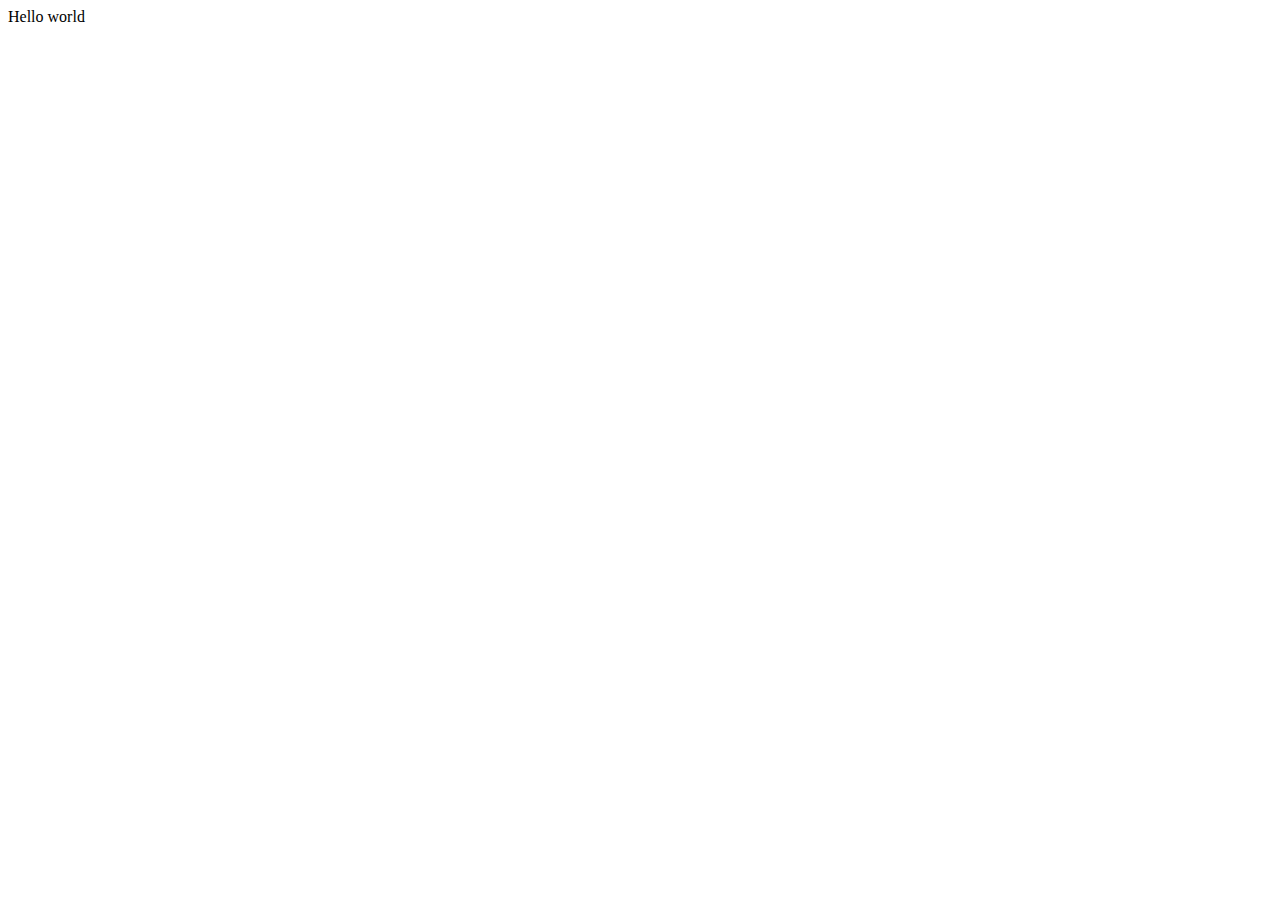
==== index.html @ 73dac57d "First commit" ====
<!DOCTYPE <!DOCTYPE html>
<html>
<head>
    <meta charset="utf-8" />
    <meta http-equiv="X-UA-Compatible" content="IE=edge">
    <title>our webpage</title>
    <meta name="viewport" content="width=device-width, initial-scale=1">
    <link rel="stylesheet" type="text/css" media="screen" href="main.css" />
    <script src="main.js"></script>
</head>
<body>
    <P>Hello world</P>
</body>
</html>
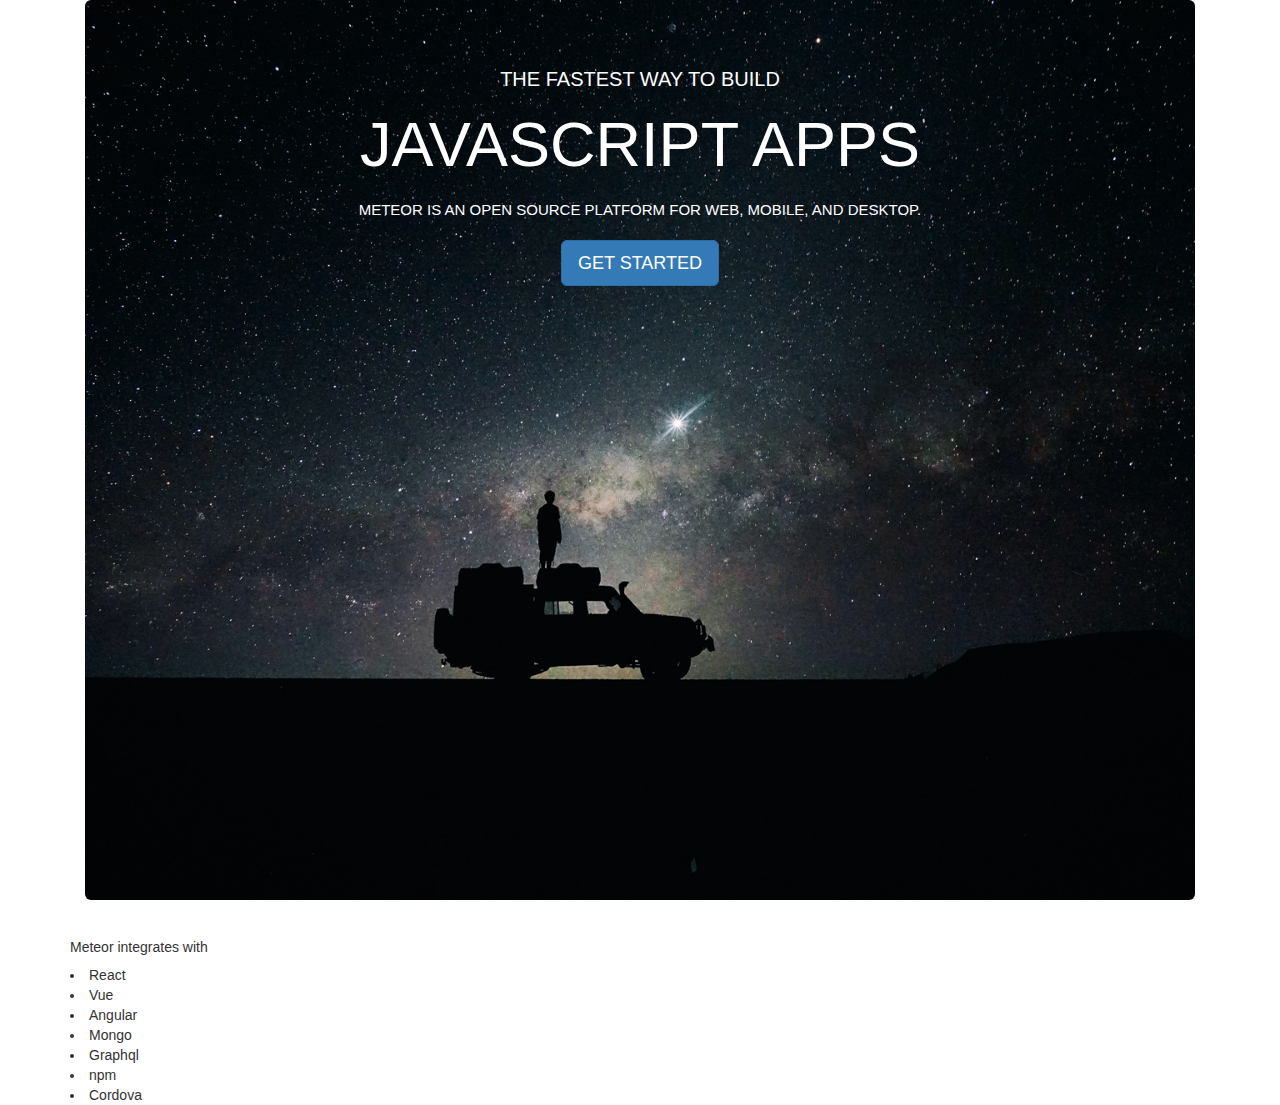
==== commit a8e1a2eb: "12:50" ====
--- a/index.html
+++ b/index.html
@@ -1,14 +1,69 @@
 <!DOCTYPE <!DOCTYPE html>
 <html>
+
 <head>
     <meta charset="utf-8" />
     <meta http-equiv="X-UA-Compatible" content="IE=edge">
     <title>our webpage</title>
     <meta name="viewport" content="width=device-width, initial-scale=1">
-    <link rel="stylesheet" type="text/css" media="screen" href="main.css" />
-    <script src="main.js"></script>
+    <link href="//maxcdn.bootstrapcdn.com/bootstrap/3.3.0/css/bootstrap.min.css" rel="stylesheet" id="bootstrap-css">
+    <script src="//maxcdn.bootstrapcdn.com/bootstrap/3.3.0/js/bootstrap.min.js"></script>
+    <script src="//code.jquery.com/jquery-1.11.1.min.js"></script>
+    <link rel="stylesheet" type="text/css" media="screen" href="/CSS/style.css" />
+    <script src="/Js/main.js"></script>
+
 </head>
+
 <body>
-    <P>Hello world</P>
+    <div class="content-page">
+        <div class="container-home">
+            <div class="container">
+                <div class="col-lg-12">
+                    <div class="jumbotron">
+                        <h2>The fastest way to build</h2>
+                        <h1 class="display-4">Javascript apps</h1>
+                        <p class="lead">Meteor is an open source platform for
+                            web, mobile, and desktop.</p>
+                        <p class="lead">
+                            <a class="btn btn-primary btn-lg" href="#" role="button">Get started</a>
+                        </p>
+                    </div>
+                </div>
+            </div>
+            <div class="container">
+                <div class="opensource">
+                    <h5>Meteor integrates with</h5>
+                    <nav>
+                        <li id="react">React</li>
+                        <li id="vue">Vue</li>
+                        <li id="angular">Angular</li>
+                        <li id="mongo">Mongo</li>
+                        <li id="graphql">Graphql</li>
+                        <li id="npm">npm</li>
+                        <li id="cordova">Cordova</li>
+                    </nav>
+                </div>
+            </div>
+
+
+
+
+
+
+
+
+
+
+
+        </div>
+    </div>
+
+
+
+
+
+
+
 </body>
+
 </html>--- a/CSS/style.css
+++ b/CSS/style.css
@@ -0,0 +1,43 @@
+/*Start of Jumbotron*/
+.jumbotron{
+    background: url('/Images/space.jpg');
+    background-size: cover;
+    background-position: center;
+    height: 100vh; 
+}
+.jumbotron 
+h1,
+h2,
+p{
+    text-align: center;
+}
+.jumbotron h2{
+    margin-top: 20px;
+    color: white;
+    font-size: 20px;
+    text-transform: uppercase;
+}
+.jumbotron h1{
+    margin-top: 20px;
+    color:white;
+    text-transform: uppercase;
+}
+.jumbotron p{
+    margin-top: 20px;
+    color: white;
+    font-size: 15px;
+    text-transform: uppercase;
+}
+
+/*End of Jumbotron*/
+
+/*start of meteor integration*/
+
+.opensource{
+    display: inline-block;
+    width: 100%;
+}
+
+
+
+/*end of meteor integration*/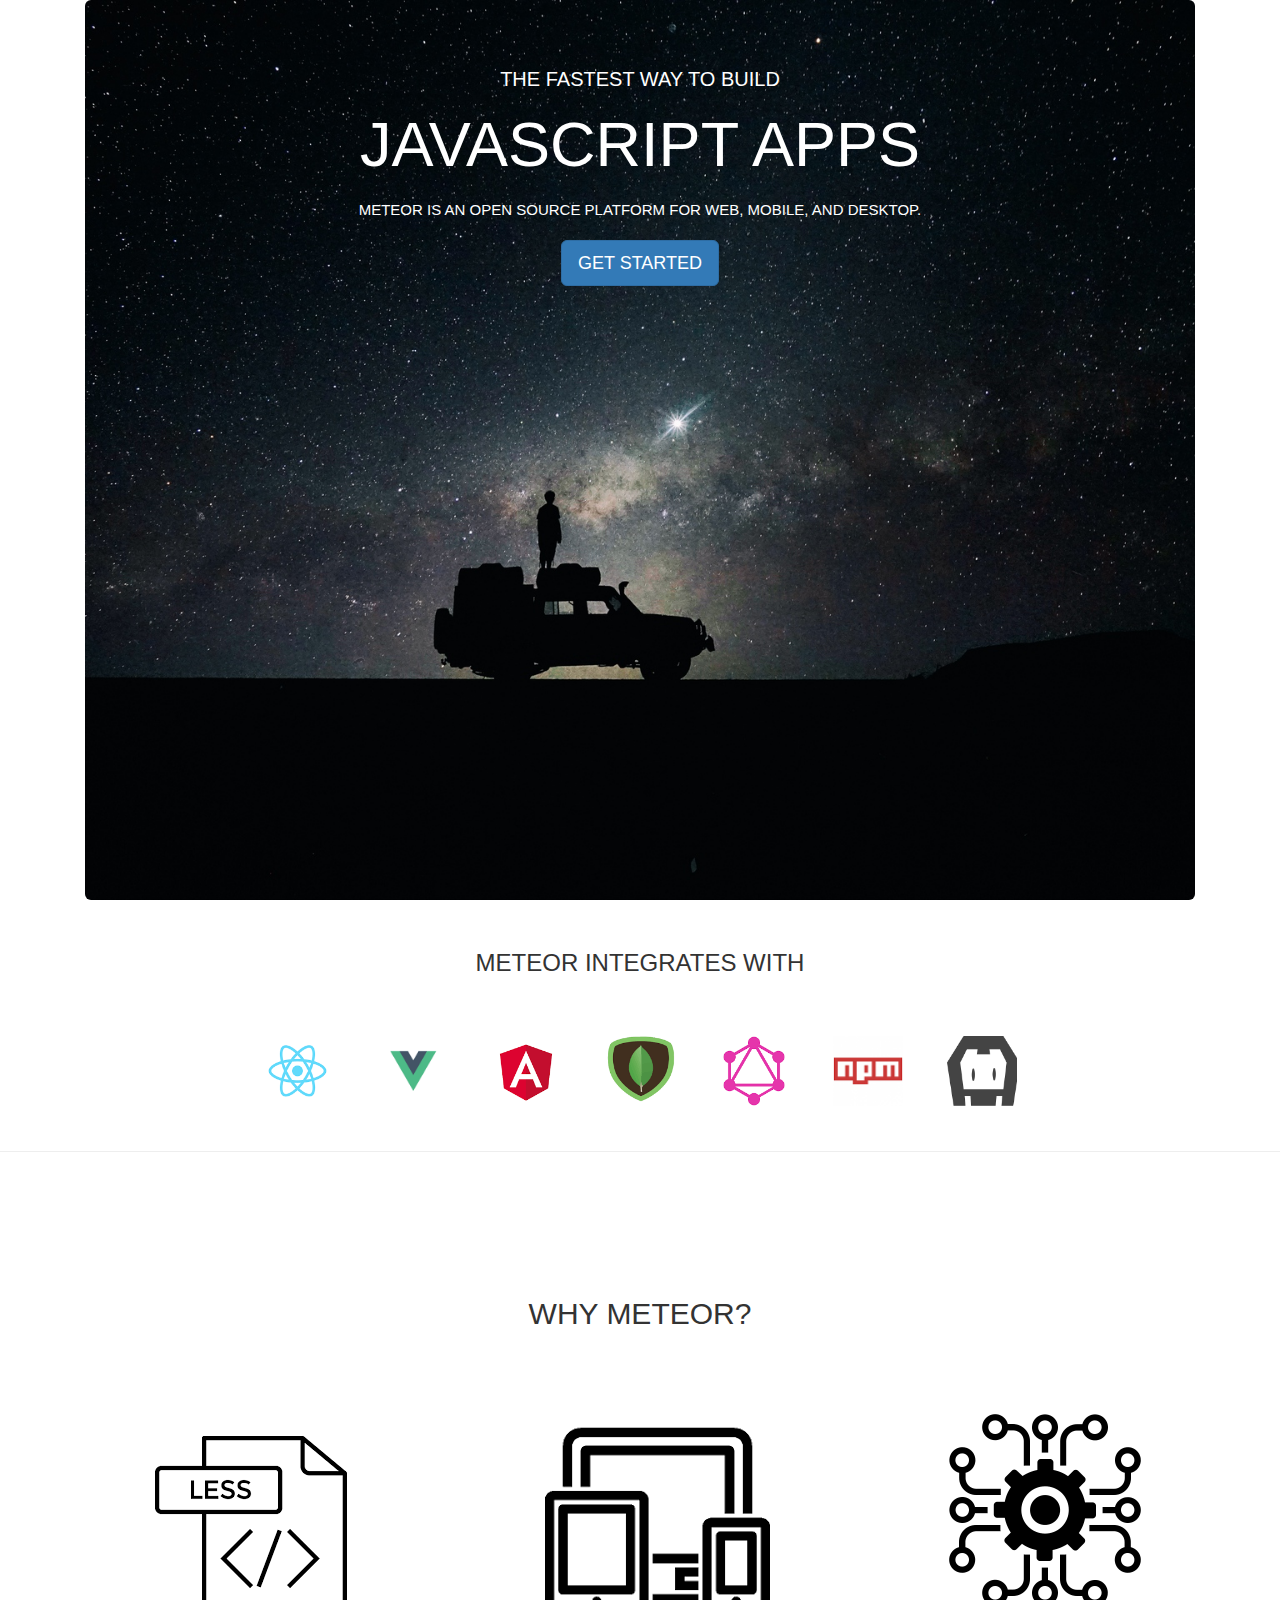
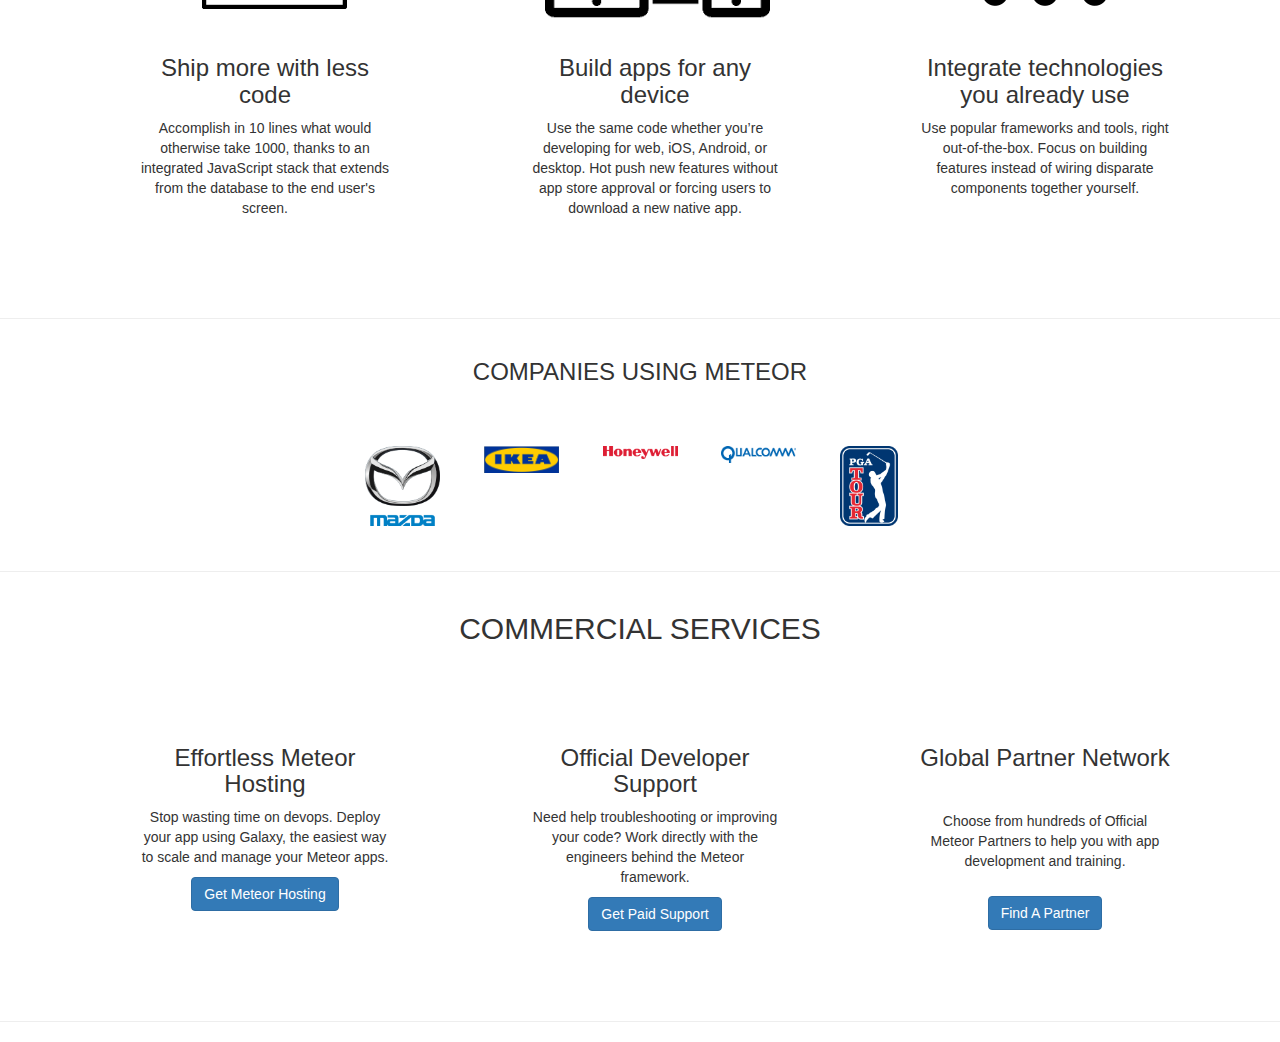
==== commit c4268c4b: "4:00" ====
--- a/index.html
+++ b/index.html
@@ -32,21 +32,116 @@
             </div>
             <div class="container">
                 <div class="opensource">
-                    <h5>Meteor integrates with</h5>
+                    <h3>Meteor integrates with</h3>
                     <nav>
-                        <li id="react">React</li>
-                        <li id="vue">Vue</li>
-                        <li id="angular">Angular</li>
-                        <li id="mongo">Mongo</li>
-                        <li id="graphql">Graphql</li>
-                        <li id="npm">npm</li>
-                        <li id="cordova">Cordova</li>
+                        <li class="react"></li>
+                        <li class="vue"></li>
+                        <li class="angular"></li>
+                        <li class="mongo"></li>
+                        <li class="graphql"></li>
+                        <li class="npm"></li>
+                        <li class="cordova"></li>
                     </nav>
                 </div>
             </div>
+            <hr>
+            <div class="container">
 
+                <div class="whym">
+                    <h2>Why meteor?</h2>
+                    <div class="row">
+                        <div class="col-lg-4 hey1">
+                            <div class="card" style="width: 18rem;">
+                                <img class="card-img-top" src="/Images/less.png" alt="Card image cap">
+                                <div class="card-body">
+                                    <h3 class="card-title">Ship more with less code</h3>
+                                    <p class="card-text">Accomplish in 10 lines what would otherwise take 1000, thanks
+                                        to an integrated JavaScript stack that extends from the database to the end
+                                        user's screen.</p>
+                                </div>
+                            </div>
+                        </div>
+                        <div class="col-lg-4 hey2">
+                            <div class="card" style="width: 18rem;">
+                                <img class="card-img-top" src="/Images/anydevice.png" alt="Card image cap">
+                                <div class="card-body">
+                                    <h3 class="card-title">Build apps for any device</h3>
+                                    <p class="card-text">Use the same code whether you’re developing for web, iOS,
+                                        Android, or desktop. Hot push new features without app store approval or
+                                        forcing users to download a new native app.</p>
+                                </div>
+                            </div>
+                        </div>
+                        <div class="col-lg-4 hey3">
+                            <div class="card" style="width: 18rem;">
+                                <img class="card-img-top" src="/Images/integration.png" alt="Card image cap">
+                                <div class="card-body">
+                                    <h3 class="card-title">Integrate technologies you already use</h3>
+                                    <p class="card-text">Use popular frameworks and tools, right out-of-the-box. Focus
+                                        on building features instead of wiring disparate components together yourself.</p>
+                                </div>
+                            </div>
+                        </div>
 
+                    </div>
+                </div>
+            </div>
+            <hr>
+            <div class="container">
+                <div class="opensource2">
+                    <h3>COMPANIES USING METEOR</h3>
+                    <nav>
+                        <li class="mazda"></li>
+                        <li class="ikea"></li>
+                        <li class="honeywell"></li>
+                        <li class="qualcomm"></li>
+                        <li class="pga"></li>
+                    </nav>
+                </div>
+            </div>
+            <hr>
+            <div class="container">
+                <div class="cs">
+                    <h2>COMMERCIAL SERVICES</h2>
+                    <div class="row">
+                        <div class="col-lg-4 hello1">
+                            <div class="card" style="width: 18rem;">
+                                
+                                <div class="card-body">
+                                    <h3 class="card-title">Effortless Meteor Hosting</h3>
+                                    <p class="card-text">Stop wasting time on devops. Deploy your app using Galaxy, the easiest way to scale and manage your Meteor apps.</p>
+                                        <a href="#" class="btn btn-primary">Get Meteor Hosting</a>
+                                </div>
+                            </div>
+                        </div>
+                        <div class="col-lg-4 hello2">
+                            <div class="card" style="width: 18rem;">
+                                
+                                <div class="card-body">
+                                    <h3 class="card-title">Official Developer Support</h3>
+                                    <p class="card-text">Need help troubleshooting or improving your code? Work directly with the engineers behind the Meteor framework.</p>
+                                        <a href="#" class="btn btn-primary">Get Paid Support</a>
+                                </div>
+                            </div>
+                        </div>
+                        <div class="col-lg-4 hello3">
+                            <div class="card" style="width: 18rem;">
+                                
+                                <div class="card-body">
+                                    <h3 class="card-title">Global Partner Network</h3>
+                                    <p class="card-text">Choose from hundreds of Official Meteor Partners to help you with app development and training.</p>
+                                        <a href="#" class="btn btn-primary">Find A Partner</a>
+                                </div>
+                            </div>
+                        </div>
 
+                    </div>
+                </div>
+            </div>
+
+            <hr>
+
+            
 
 
 
--- a/CSS/style.css
+++ b/CSS/style.css
@@ -33,11 +33,151 @@
 
 /*start of meteor integration*/
 
-.opensource{
+.opensource h3{
+    text-align: center;
+    margin-bottom: 40px;
+    text-transform: uppercase;
+}
+.opensource nav{
+    text-align: center;
+}
+.opensource nav li{
     display: inline-block;
-    width: 100%;
+    width: 70px;
+    height: 70px;
+    background-repeat: no-repeat;
+    background-size: cover;
+    background-position: center;
+    margin: 20px;
+}
+
+.opensource nav li.react{
+    background: url(/Images/react.png);
+    background-size: cover;
+    background-position-x: -15px;
+}
+.opensource nav li.vue{
+    background: url(/Images/vue.png);
+    background-size: cover;
+}
+.opensource nav li.angular{
+    background: url(/Images/angular.png);
+    background-size: cover;
+}
+.opensource nav li.mongo{
+    background: url(/Images/mongo.png);
+    background-size: cover;
+    background-position-x: -15px;
+}
+.opensource nav li.graphql{
+    background: url(/Images/graphql.png);
+    background-size: cover;
+}
+.opensource nav li.npm{
+    background: url(/Images/npm.png);
+    background-size: cover;
+}
+.opensource nav li.cordova{
+    background: url(/Images/cordova.png);
+    background-size: cover;
 }
 
 
 
-/*end of meteor integration*/+/*end of meteor integration*/
+
+/*start of why meteor*/
+.whym h2{
+    text-transform: uppercase;
+    margin-top: 125px;
+}
+.col-lg-4{
+    width: 250px;
+    margin: 70px;
+}
+.card-body{
+    width: 250px;
+}
+.hey3 h3{
+    margin-top: 45px;
+
+}
+.hey3 img{
+    padding-left: 25px; 
+}
+.hey2 img{
+    padding-left: 15px; 
+}
+.card-title{
+    text-align: center;
+}
+/*end of why meteor*/
+
+
+/*start of companies using meteor*/
+
+.opensource2 h3{
+    text-align: center;
+    margin-bottom: 40px;
+    text-transform: uppercase;
+}
+.opensource2 nav{
+    text-align: center;
+}
+.opensource2 nav li{
+    display: inline-block;
+    width: 75px;
+    height: 80px;
+    background-repeat: no-repeat;
+    background-size: cover;
+    background-position: center;
+    margin: 20px;
+}
+
+.opensource2 nav li.mazda{
+    background: url(/Images/icon-mazda.png);
+    background-size: contain;
+    background-repeat: no-repeat;
+}
+.opensource2 nav li.ikea{
+    background: url(/Images/icon-ikea.png);
+    background-size: contain;
+    background-repeat: no-repeat;
+}
+.opensource2 nav li.honeywell{
+    background: url(/Images/icon-honeywell.png);
+    background-size: contain;
+    background-repeat: no-repeat;
+}
+.opensource2 nav li.qualcomm{
+    background: url(/Images/icon-qualco.png);
+    background-size: contain;
+    background-repeat: no-repeat;
+}
+.opensource2 nav li.pga{
+    background: url(/Images/icon-tour.png);
+    background-size: contain;
+    background-repeat: no-repeat;
+}
+
+
+/*end of companies using meteor*/
+
+
+/*start of commercial services*/
+.hello1{
+    text-align: center;
+}
+.hello2{
+    text-align: center;
+}
+.hello3{
+    text-align: center;
+}
+.hello3 .card-text{
+    margin-top: 40px;
+}
+.hello3 a{
+    margin-top: 15px;
+}
+/*start of commercial services*/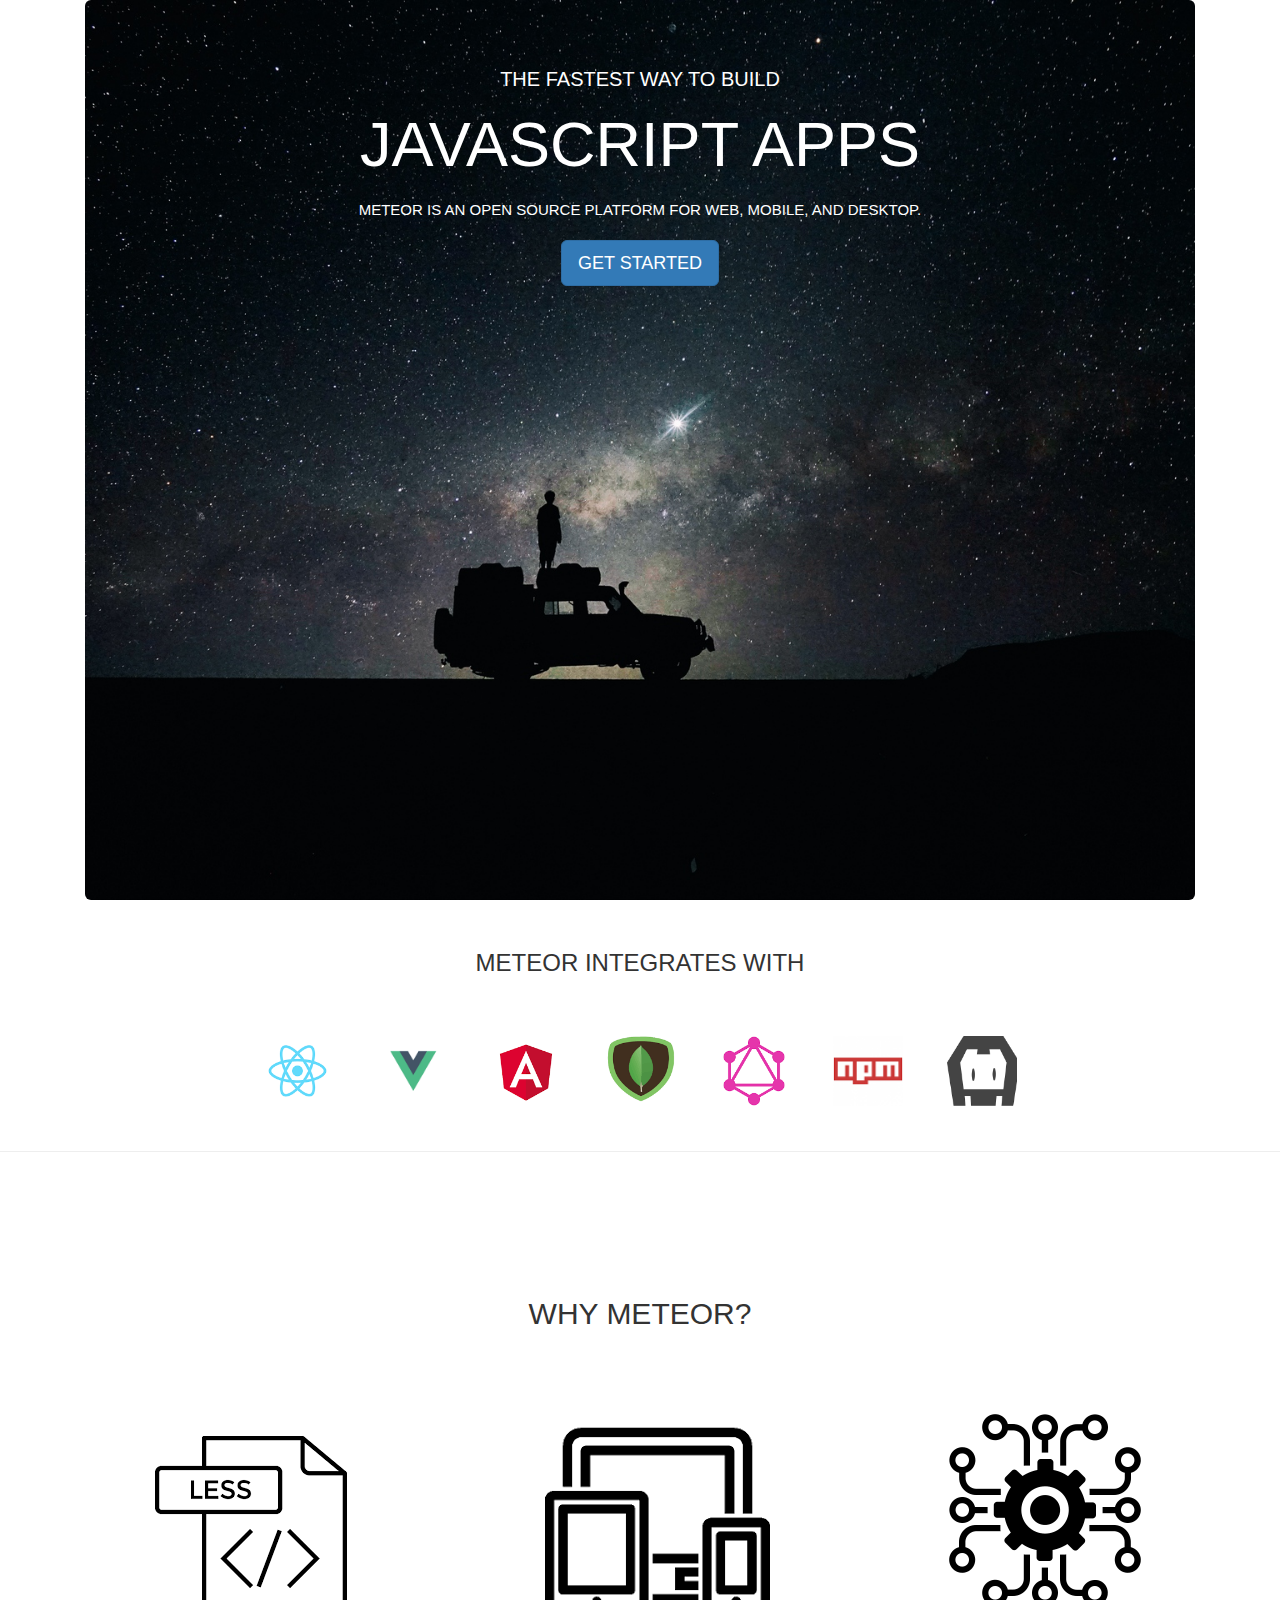
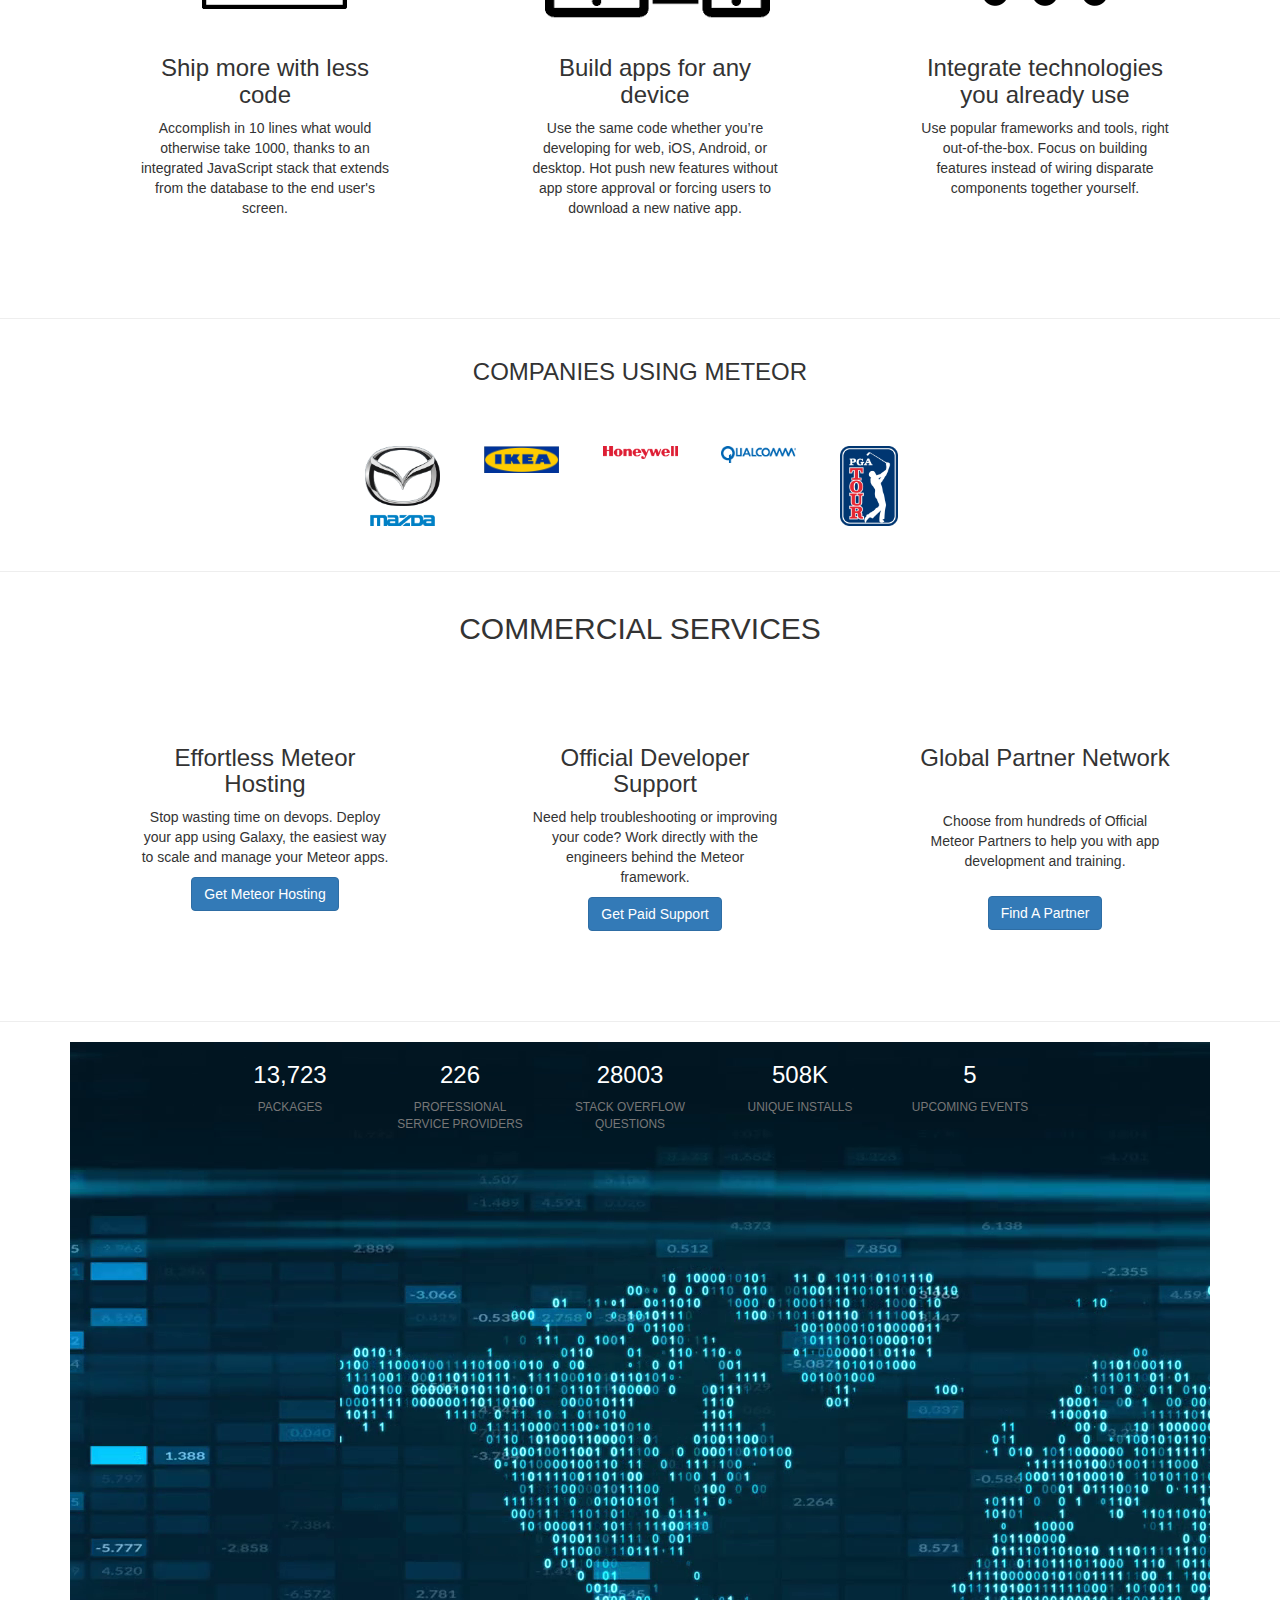
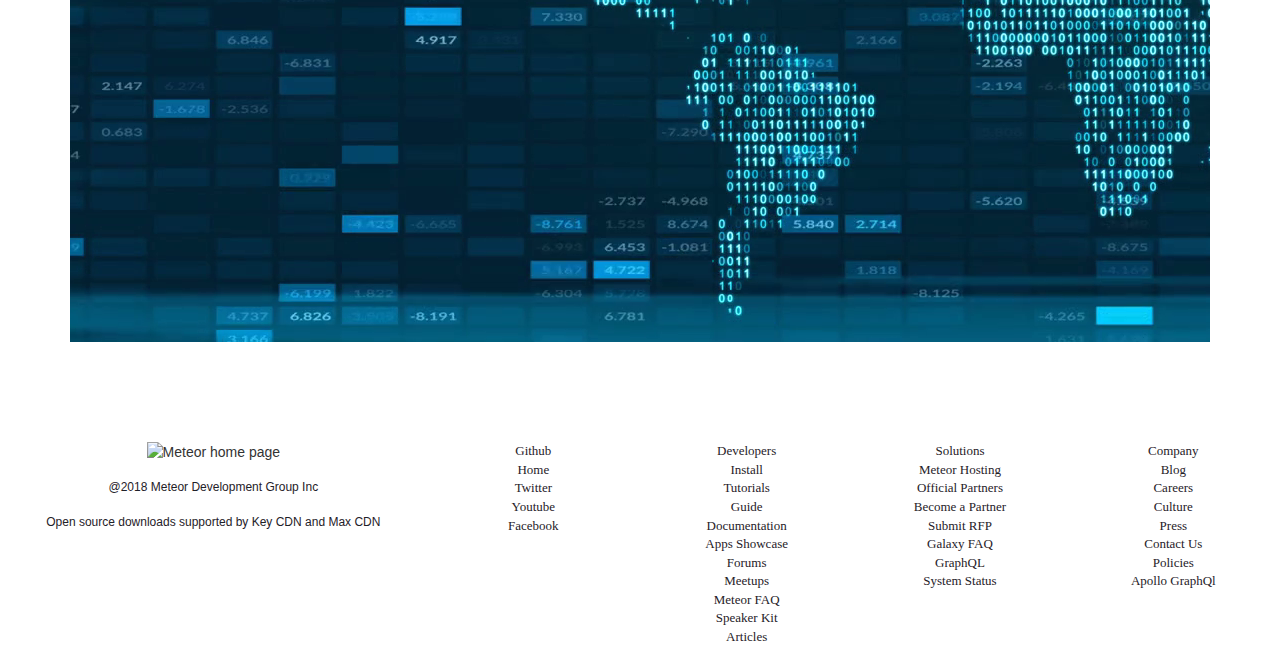
==== commit f20335e4: "footer" ====
--- a/index.html
+++ b/index.html
@@ -106,31 +106,34 @@
                     <div class="row">
                         <div class="col-lg-4 hello1">
                             <div class="card" style="width: 18rem;">
-                                
+
                                 <div class="card-body">
                                     <h3 class="card-title">Effortless Meteor Hosting</h3>
-                                    <p class="card-text">Stop wasting time on devops. Deploy your app using Galaxy, the easiest way to scale and manage your Meteor apps.</p>
-                                        <a href="#" class="btn btn-primary">Get Meteor Hosting</a>
+                                    <p class="card-text">Stop wasting time on devops. Deploy your app using Galaxy, the
+                                        easiest way to scale and manage your Meteor apps.</p>
+                                    <a href="#" class="btn btn-primary">Get Meteor Hosting</a>
                                 </div>
                             </div>
                         </div>
                         <div class="col-lg-4 hello2">
                             <div class="card" style="width: 18rem;">
-                                
+
                                 <div class="card-body">
                                     <h3 class="card-title">Official Developer Support</h3>
-                                    <p class="card-text">Need help troubleshooting or improving your code? Work directly with the engineers behind the Meteor framework.</p>
-                                        <a href="#" class="btn btn-primary">Get Paid Support</a>
+                                    <p class="card-text">Need help troubleshooting or improving your code? Work
+                                        directly with the engineers behind the Meteor framework.</p>
+                                    <a href="#" class="btn btn-primary">Get Paid Support</a>
                                 </div>
                             </div>
                         </div>
                         <div class="col-lg-4 hello3">
                             <div class="card" style="width: 18rem;">
-                                
+
                                 <div class="card-body">
                                     <h3 class="card-title">Global Partner Network</h3>
-                                    <p class="card-text">Choose from hundreds of Official Meteor Partners to help you with app development and training.</p>
-                                        <a href="#" class="btn btn-primary">Find A Partner</a>
+                                    <p class="card-text">Choose from hundreds of Official Meteor Partners to help you
+                                        with app development and training.</p>
+                                    <a href="#" class="btn btn-primary">Find A Partner</a>
                                 </div>
                             </div>
                         </div>
@@ -141,7 +144,38 @@
 
             <hr>
 
-            
+
+            <div class="container">
+                <div class="stat">
+                    <div class="row">
+                        <div class="col-lg-2">
+                            <h3>13,723</h3>
+                            <p><small class="text-muted">PACKAGES</small></p>
+                        </div>
+
+                        <div class="col-lg-2">
+                            <h3>226</h3>
+                            <p><small class="text-muted">PROFESSIONAL SERVICE PROVIDERS</small></p>
+                        </div>
+                        
+                        <div class="col-lg-2">
+                            <h3>28003</h3>
+                            <p><small class="text-muted">STACK OVERFLOW QUESTIONS</small></p>
+                        </div>
+                        
+                        <div class="col-lg-2">
+                            <h3>508K</h3>
+                            <p><small class="text-muted">UNIQUE INSTALLS</small></p>
+                        </div>
+                        
+                        <div class="col-lg-2">
+                            <h3>5</h3>
+                            <p><small class="text-muted">UPCOMING EVENTS</small></p>
+                        </div>
+                    </div>
+                </div>
+            </div>
+
 
 
 
@@ -151,6 +185,196 @@
 
 
         </div>
+
+        <!-- Footer -->
+        <footer class="page-footer font-small blue pt-4 foothead">
+
+            <!-- Footer Links -->
+            <div class="container-fluid text-center text-md-left foot">
+
+                <!-- Grid row -->
+                <div class="row">
+
+                    <!-- Grid column -->
+
+                    <div class="col-md-4 mt-md-0 mt-5">
+                        <img src="https://d14jjfgstdxsoz.cloudfront.net/assets/logo-black.svg" alt="Meteor home page">
+                        <br>
+                        <!-- Content -->
+                        <span class="des">
+                            <br>
+                            @2018 Meteor Development Group Inc
+
+                            <br>
+                            <br>
+                            Open source downloads supported by
+                            <a href="#">Key CDN</a>
+                            and <a href="#">Max CDN</a>
+                        </span>
+                    </div>
+
+
+
+
+
+                    <!-- Grid column -->
+
+                    <!--<hr class="clearfix w-100 d-md-none pb-3">-->
+
+                    <!-- Grid column -->
+                    <div class="col-md-2 mb-md-0 mb-5">
+
+                        <!-- Links -->
+
+
+                        <ul class="list-unstyled">
+                            <li>
+                                <a href="#!">Github</a>
+                            </li>
+                            <li>
+                                <a href="#!">Home</a>
+                            </li>
+                            <li>
+                                <a href="#!">Twitter</a>
+                            </li>
+                            <li>
+                                <a href="#!">Youtube</a>
+                            </li>
+                            <li>
+                                <a href="#!">Facebook</a>
+                            </li>
+                        </ul>
+
+                    </div>
+                    <!-- Grid column -->
+                    <div class="col-md-2 mb-md-0 mb-5">
+                        <!-- Links -->
+
+
+                        <ul class="list-unstyled">
+                            <li>
+                                <a href="#!">Developers</a>
+                            </li>
+                            <li>
+                                <a href="#!">Install</a>
+                            </li>
+                            <li>
+                                <a href="#!">Tutorials</a>
+                            </li>
+                            <li>
+                                <a href="#!">Guide</a>
+                            </li>
+                            <li>
+                                <a href="#!">Documentation</a>
+                            </li>
+                            <li>
+                                <a href="#!">Apps Showcase</a>
+                            </li>
+                            <li>
+                                <a href="#!">Forums</a>
+                            </li>
+                            <li>
+                                <a href="#!">Meetups</a>
+                            </li>
+                            <li>
+                                <a href="#!">Meteor FAQ</a>
+                            </li>
+                            <li>
+                                <a href="#!">Speaker Kit</a>
+                            </li>
+                            <li>
+                                <a href="#!">Articles</a>
+                            </li>
+                        </ul>
+
+                    </div>
+                    <!-- Grid column -->
+
+                    <!-- Grid column -->
+                    <div class="col-md-2 mb-md-0 mb-5">
+
+                        <!-- Links -->
+
+
+                        <ul class="list-unstyled">
+                            <li>
+                                <a href="#!">Solutions</a>
+                            </li>
+                            <li>
+                                <a href="#!">Meteor Hosting</a>
+                            </li>
+                            <li>
+                                <a href="#!">Official Partners</a>
+                            </li>
+                            <li>
+                                <a href="#!">Become a Partner</a>
+                            </li>
+                            <li>
+                                <a href="#!">Submit RFP</a>
+                            </li>
+                            <li>
+                                <a href="#!">Galaxy FAQ</a>
+                            </li>
+                            <li>
+                                <a href="#!">GraphQL</a>
+                            </li>
+                            <li>
+                                <a href="#!">System Status</a>
+                            </li>
+                        </ul>
+
+                    </div>
+                    <!-- Grid column -->
+
+
+                    <!-- Grid column -->
+                    <div class="col-md-2 mb-md-0 mb-5">
+
+                        <!-- Links -->
+
+
+                        <ul class="list-unstyled">
+                            <li>
+                                <a href="#!">Company</a>
+                            </li>
+                            <li>
+                                <a href="#!">Blog</a>
+                            </li>
+                            <li>
+                                <a href="#!">Careers</a>
+                            </li>
+                            <li>
+                                <a href="#!">Culture</a>
+                            </li>
+                            <li>
+                                <a href="#!">Press</a>
+                            </li>
+                            <li>
+                                <a href="#!">Contact Us</a>
+                            </li>
+                            <li>
+                                <a href="#!">Policies</a>
+                            </li>
+                            <li>
+                                <a href="#!">Apollo GraphQl</a>
+                            </li>
+                        </ul>
+
+                    </div>
+                    <!-- Grid column -->
+
+                </div>
+                <!-- Grid row -->
+
+            </div>
+            <!-- Footer Links -->
+
+
+
+        </footer>
+        <!-- Footer -->
+
+
     </div>
 
 
@@ -158,7 +382,7 @@
 
 
 
-
+    <script src="https://cdnjs.cloudflare.com/ajax/libs/semantic-ui/2.4.1/semantic.min.js"></script>
 </body>
 
 </html>--- a/CSS/style.css
+++ b/CSS/style.css
@@ -180,4 +180,58 @@
 .hello3 a{
     margin-top: 15px;
 }
-/*start of commercial services*/+/*start of commercial services*/
+
+/*start of stats*/
+
+.stat{
+    background: url(/Images/world.png);
+    height: 100vh;
+}
+.col-lg-2{
+    text-align: center;
+    color: white;
+}
+.stat .row{
+    padding-left: 150px;
+}
+
+/*start of stats*/
+
+/*start of footer*/
+
+.foothead{
+    margin-top: 100px;
+}
+.list-unstyled{
+    font-size:13px;
+    text-decoration: none;
+    color:#1f2128;
+    text-decoration-color: currentColor;
+    text-decoration-line: none;
+    text-decoration-style: solid;
+    display: inline-block;
+    font-family: ProximaNovaT-thin;
+}
+
+.foot a{
+    color:#1f2128;
+}
+.foot a:hover{
+    color:#de4f4f;
+    text-decoration: none;
+}
+
+     
+
+.des{
+    font-size: 12px;
+    display:inline-block;
+    color:#1f2128;
+    
+}
+.first img{
+    width:120px;
+}
+
+/*end of footer*/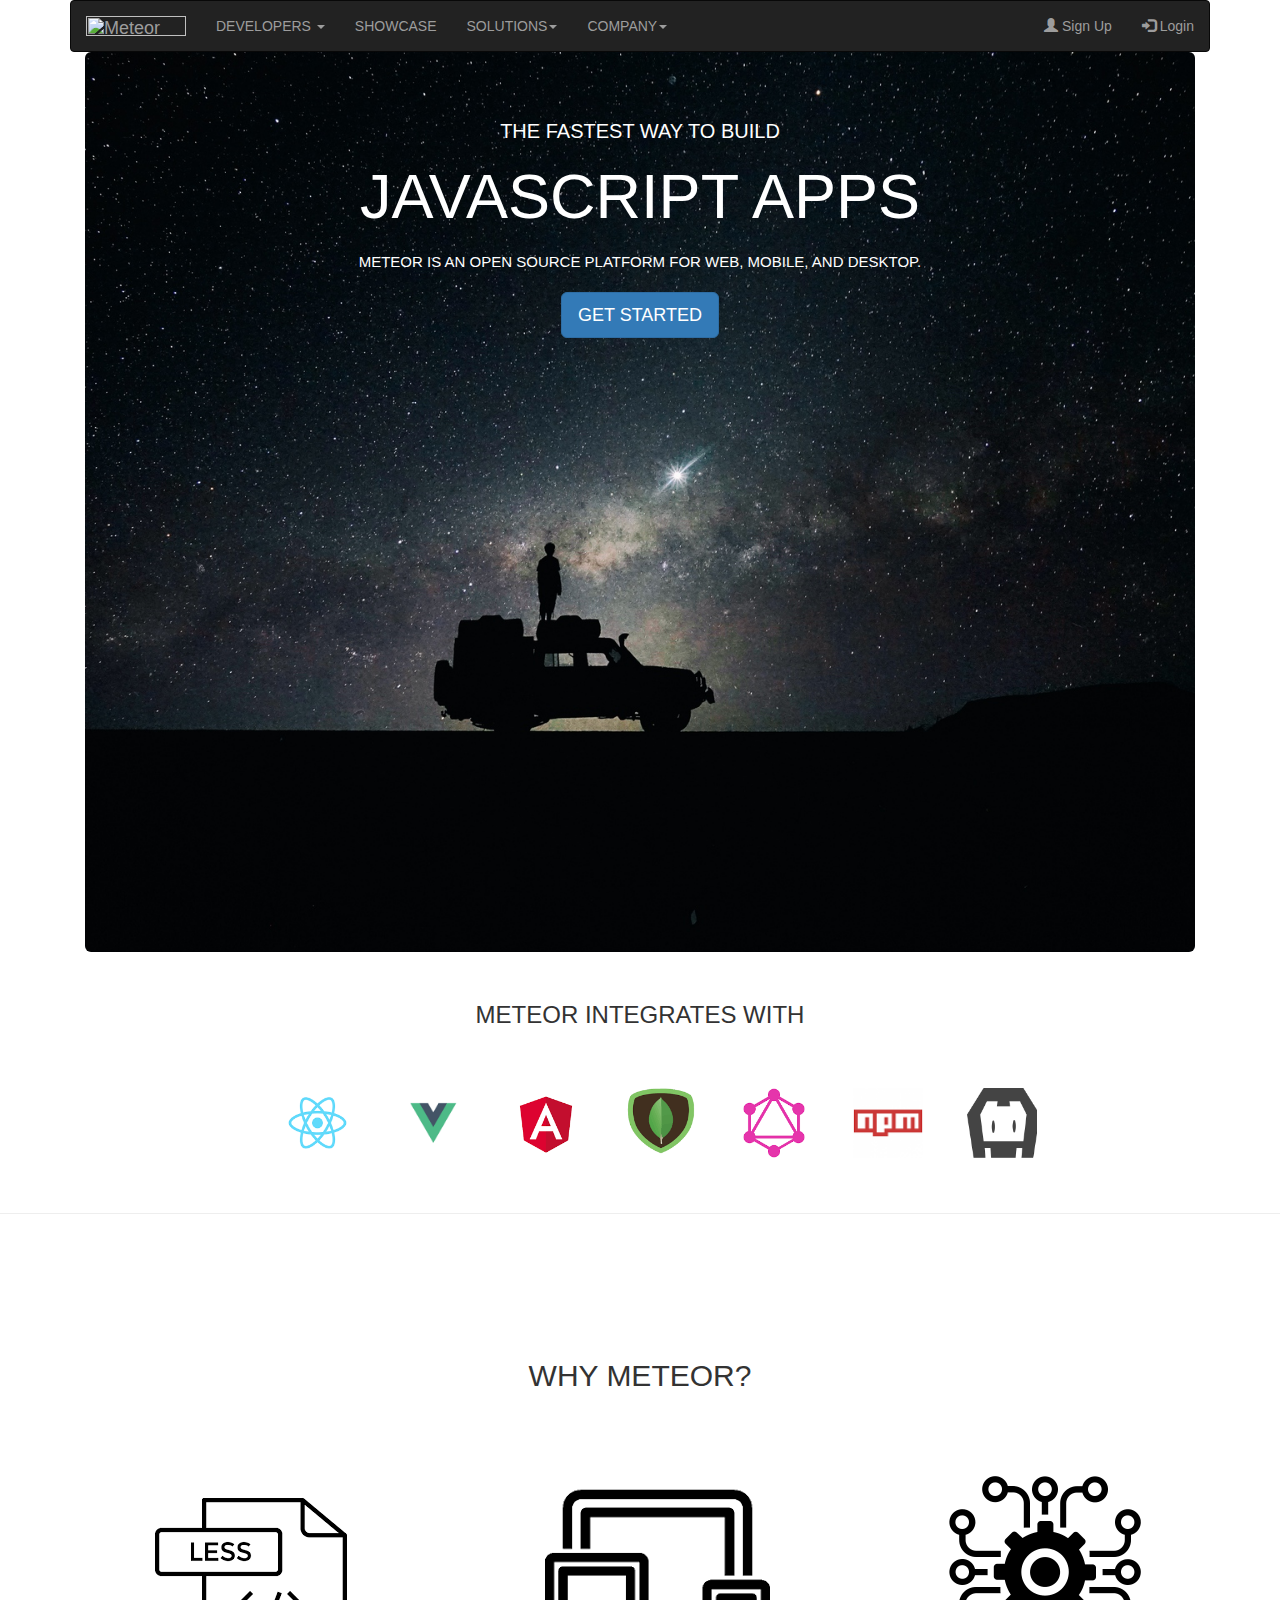
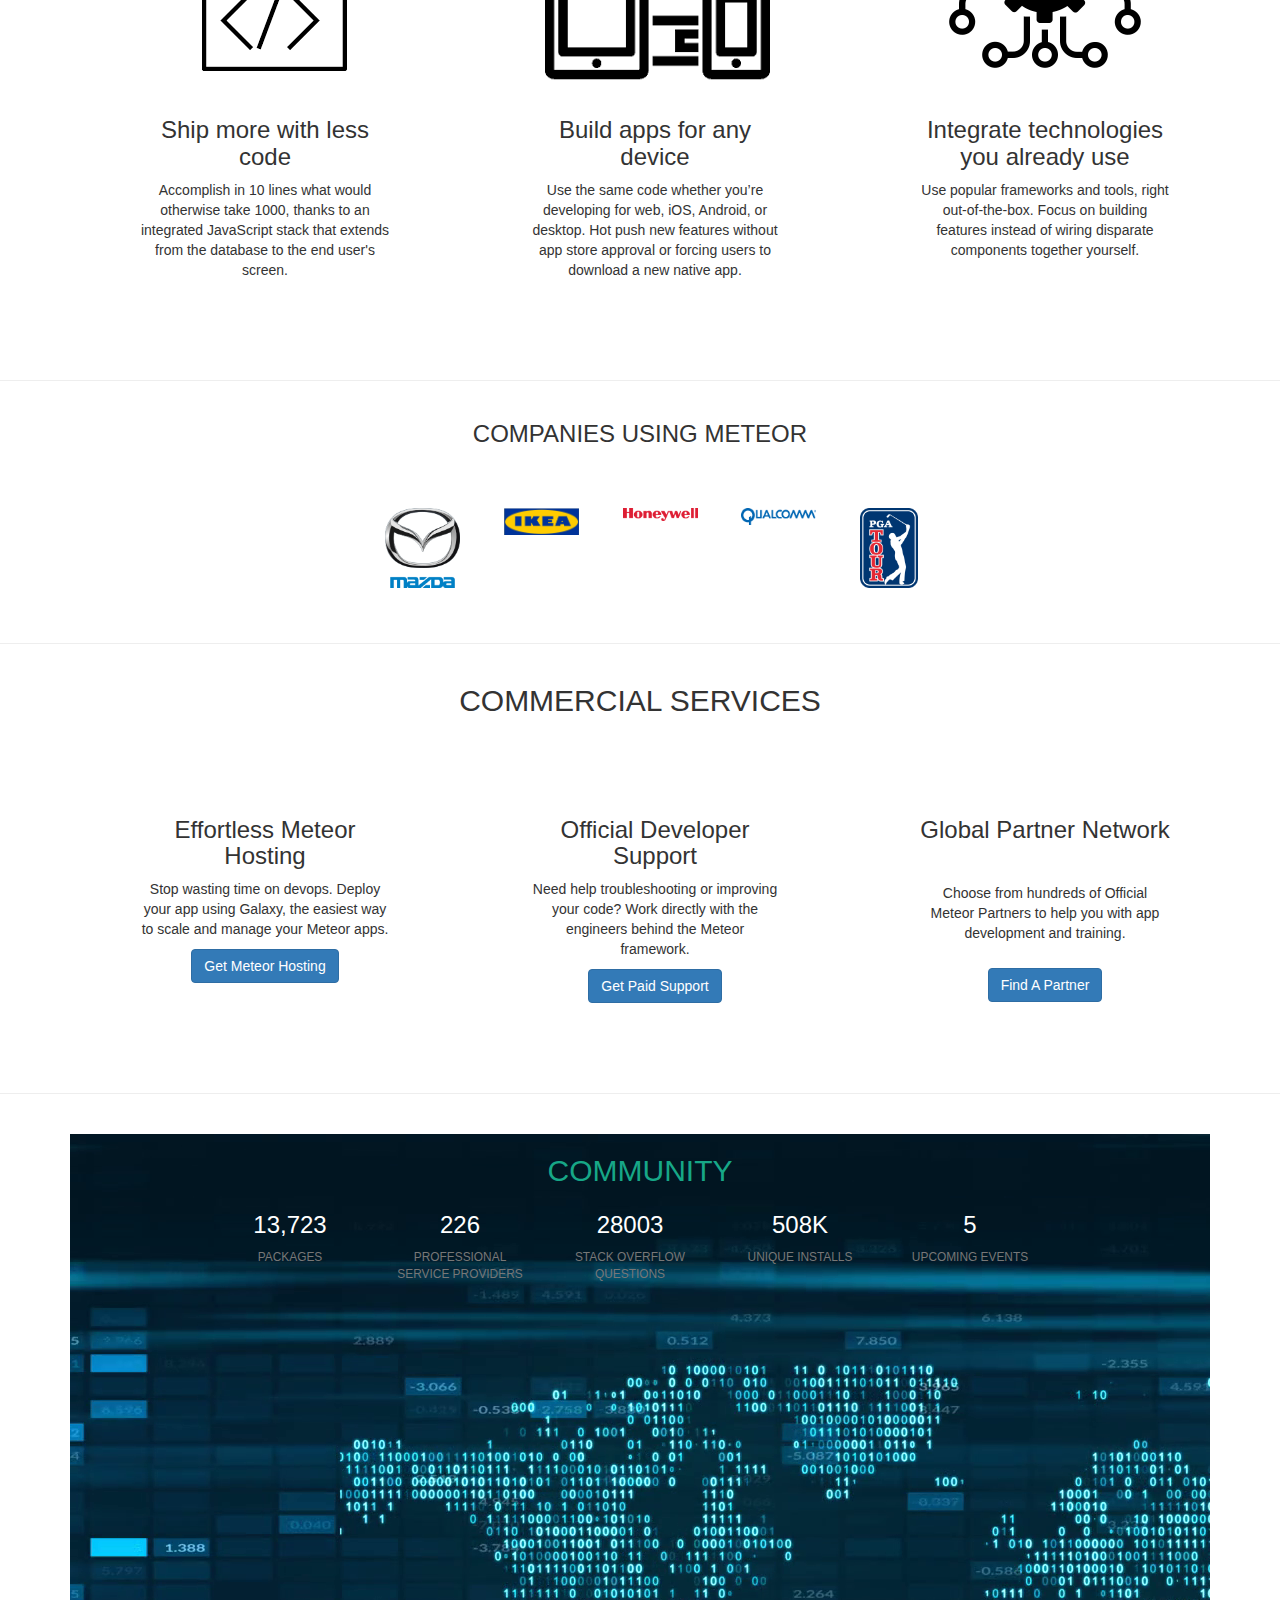
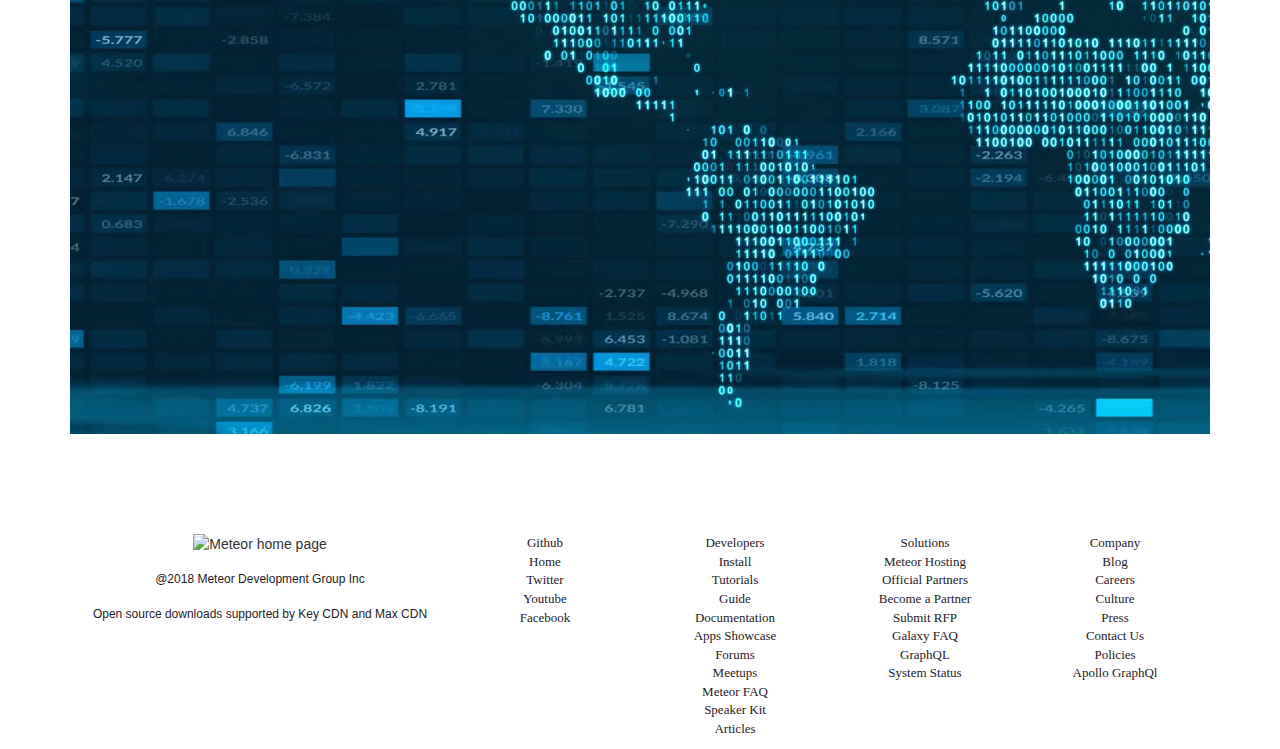
==== commit 82c644bc: "E of day commit" ====
--- a/index.html
+++ b/index.html
@@ -7,14 +7,64 @@
     <title>our webpage</title>
     <meta name="viewport" content="width=device-width, initial-scale=1">
     <link href="//maxcdn.bootstrapcdn.com/bootstrap/3.3.0/css/bootstrap.min.css" rel="stylesheet" id="bootstrap-css">
+    <script src="//code.jquery.com/jquery-1.11.1.min.js"></script>
     <script src="//maxcdn.bootstrapcdn.com/bootstrap/3.3.0/js/bootstrap.min.js"></script>
-    <script src="//code.jquery.com/jquery-1.11.1.min.js"></script>
+    
     <link rel="stylesheet" type="text/css" media="screen" href="/CSS/style.css" />
     <script src="/Js/main.js"></script>
 
 </head>
 
 <body>
+    <div class="container">
+    <nav class="navbar fixed-top navbar-inverse">
+        <div class="container-fluid">
+            <div class="navbar-header">
+                <a href="#" class="navbar-brand">
+                        <img src="https://d14jjfgstdxsoz.cloudfront.net/assets/logo-diff.svg" alt="Meteor Home Page">
+                </a>
+            </div>
+            <ul class="nav navbar-nav">
+                
+                <li class="dropdown"><a class="dropdown-toggle" data-toggle="dropdown" href="#">DEVELOPERS <span class="caret"></span></a>
+                    <ul class="dropdown-menu">
+                        <li><a href="#">INSTALL</a></li>
+                        <li><a href="#">TUTORIALS</a></li>
+                        <li><a href="#">GUIDE</a></li>
+                        <li><a href="#">DOCUMENTATION</a></li>
+                        <li><a href="#">FORUMS</a></li>
+                        <li><a href="#">MEETUPS</a></li>
+                    </ul>
+                </li>
+                <li><a href="#">SHOWCASE</a></li>
+                <li class="dropdown"><a class="dropdown-toggle" data-toggle="dropdown" href="/solution.html">SOLUTIONS<span class="caret"></span></a>
+                    <ul class="dropdown-menu">
+                        <li><a href="#">METEOR HOSTING</a></li>
+                        <li><a href="#">DEVELOPER SUPPORT</a></li>
+                        <li><a href="#">PRICING</a></li>
+                        <li><a href="#">OFFICIAL PARTNER</a></li>
+                        <li><a href="#">SUBMIT RFP</a></li>
+                        <li><a href="#">BECOME A PARTNER</a></li>
+                    </ul>
+                </li>
+                <li class="dropdown"><a class="dropdown-toggle" data-toggle="dropdown" href="#">COMPANY<span class="caret"></span></a>
+                    <ul class="dropdown-menu">
+                        <li><a href="#">BLOG</a></li>
+                        <li><a href="/Careers.html">CAREERS</a></li>
+                        <li><a href="#">CULTURE</a></li>
+                        <li><a href="#">PRESS</a></li>
+                    </ul>
+                </li>
+
+            </ul>
+            <ul class="nav navbar-nav navbar-right">
+                <li><a href="/signup.html"><span class="glyphicon glyphicon-user"></span> Sign Up</a></li>
+                <li><a href="/sign-in.html"><span class="glyphicon glyphicon-log-in"></span> Login</a></li>
+            </ul>
+        </div>
+    </nav>
+    </div>
+
     <div class="content-page">
         <div class="container-home">
             <div class="container">
@@ -33,7 +83,7 @@
             <div class="container">
                 <div class="opensource">
                     <h3>Meteor integrates with</h3>
-                    <nav>
+                    <ul>
                         <li class="react"></li>
                         <li class="vue"></li>
                         <li class="angular"></li>
@@ -41,7 +91,7 @@
                         <li class="graphql"></li>
                         <li class="npm"></li>
                         <li class="cordova"></li>
-                    </nav>
+                    </ul>
                 </div>
             </div>
             <hr>
@@ -90,13 +140,13 @@
             <div class="container">
                 <div class="opensource2">
                     <h3>COMPANIES USING METEOR</h3>
-                    <nav>
+                    <ul>
                         <li class="mazda"></li>
                         <li class="ikea"></li>
                         <li class="honeywell"></li>
                         <li class="qualcomm"></li>
                         <li class="pga"></li>
-                    </nav>
+                    </ul>
                 </div>
             </div>
             <hr>
@@ -147,6 +197,7 @@
 
             <div class="container">
                 <div class="stat">
+                    <h2>COMMUNITY</h2>
                     <div class="row">
                         <div class="col-lg-2">
                             <h3>13,723</h3>
@@ -157,17 +208,17 @@
                             <h3>226</h3>
                             <p><small class="text-muted">PROFESSIONAL SERVICE PROVIDERS</small></p>
                         </div>
-                        
+
                         <div class="col-lg-2">
                             <h3>28003</h3>
                             <p><small class="text-muted">STACK OVERFLOW QUESTIONS</small></p>
                         </div>
-                        
+
                         <div class="col-lg-2">
                             <h3>508K</h3>
                             <p><small class="text-muted">UNIQUE INSTALLS</small></p>
                         </div>
-                        
+
                         <div class="col-lg-2">
                             <h3>5</h3>
                             <p><small class="text-muted">UPCOMING EVENTS</small></p>
@@ -186,6 +237,7 @@
 
         </div>
 
+        <div class="container">
         <!-- Footer -->
         <footer class="page-footer font-small blue pt-4 foothead">
 
@@ -298,7 +350,7 @@
 
                         <ul class="list-unstyled">
                             <li>
-                                <a href="#!">Solutions</a>
+                                <a href="/solution.html">Solutions</a>
                             </li>
                             <li>
                                 <a href="#!">Meteor Hosting</a>
@@ -341,7 +393,7 @@
                                 <a href="#!">Blog</a>
                             </li>
                             <li>
-                                <a href="#!">Careers</a>
+                                <a href="/Careers.html">Careers</a>
                             </li>
                             <li>
                                 <a href="#!">Culture</a>
@@ -376,6 +428,7 @@
 
 
     </div>
+    </div>
 
 
 
--- a/CSS/style.css
+++ b/CSS/style.css
@@ -1,3 +1,16 @@
+/*start of navbar*/
+
+.navbar-brand img{
+    height:20px;
+    width: 100px;
+
+}
+
+.navbar{
+    margin-bottom: 0px;
+}
+
+/*end of navbar*/
 /*Start of Jumbotron*/
 .jumbotron{
     background: url('/Images/space.jpg');
@@ -38,10 +51,10 @@
     margin-bottom: 40px;
     text-transform: uppercase;
 }
-.opensource nav{
-    text-align: center;
-}
-.opensource nav li{
+.opensource ul{
+    text-align: center;
+}
+.opensource ul li{
     display: inline-block;
     width: 70px;
     height: 70px;
@@ -51,33 +64,33 @@
     margin: 20px;
 }
 
-.opensource nav li.react{
+.opensource ul li.react{
     background: url(/Images/react.png);
     background-size: cover;
     background-position-x: -15px;
 }
-.opensource nav li.vue{
+.opensource ul li.vue{
     background: url(/Images/vue.png);
     background-size: cover;
 }
-.opensource nav li.angular{
+.opensource ul li.angular{
     background: url(/Images/angular.png);
     background-size: cover;
 }
-.opensource nav li.mongo{
+.opensource ul li.mongo{
     background: url(/Images/mongo.png);
     background-size: cover;
     background-position-x: -15px;
 }
-.opensource nav li.graphql{
+.opensource ul li.graphql{
     background: url(/Images/graphql.png);
     background-size: cover;
 }
-.opensource nav li.npm{
+.opensource ul li.npm{
     background: url(/Images/npm.png);
     background-size: cover;
 }
-.opensource nav li.cordova{
+.opensource ul li.cordova{
     background: url(/Images/cordova.png);
     background-size: cover;
 }
@@ -121,10 +134,10 @@
     margin-bottom: 40px;
     text-transform: uppercase;
 }
-.opensource2 nav{
-    text-align: center;
-}
-.opensource2 nav li{
+.opensource2 ul{
+    text-align: center;
+}
+.opensource2 ul li{
     display: inline-block;
     width: 75px;
     height: 80px;
@@ -134,27 +147,27 @@
     margin: 20px;
 }
 
-.opensource2 nav li.mazda{
+.opensource2 ul li.mazda{
     background: url(/Images/icon-mazda.png);
     background-size: contain;
     background-repeat: no-repeat;
 }
-.opensource2 nav li.ikea{
+.opensource2 ul li.ikea{
     background: url(/Images/icon-ikea.png);
     background-size: contain;
     background-repeat: no-repeat;
 }
-.opensource2 nav li.honeywell{
+.opensource2 ul li.honeywell{
     background: url(/Images/icon-honeywell.png);
     background-size: contain;
     background-repeat: no-repeat;
 }
-.opensource2 nav li.qualcomm{
+.opensource2 ul li.qualcomm{
     background: url(/Images/icon-qualco.png);
     background-size: contain;
     background-repeat: no-repeat;
 }
-.opensource2 nav li.pga{
+.opensource2 ul li.pga{
     background: url(/Images/icon-tour.png);
     background-size: contain;
     background-repeat: no-repeat;
@@ -194,6 +207,14 @@
 }
 .stat .row{
     padding-left: 150px;
+}
+.stat h2{
+    padding-top: 20px;
+    color: rgb(23, 167, 135);
+    margin-bottom: 5px;
+}
+.stat p{
+    color: aqua;
 }
 
 /*start of stats*/
@@ -234,4 +255,4 @@
     width:120px;
 }
 
-/*end of footer*/+/*end of footer*/
